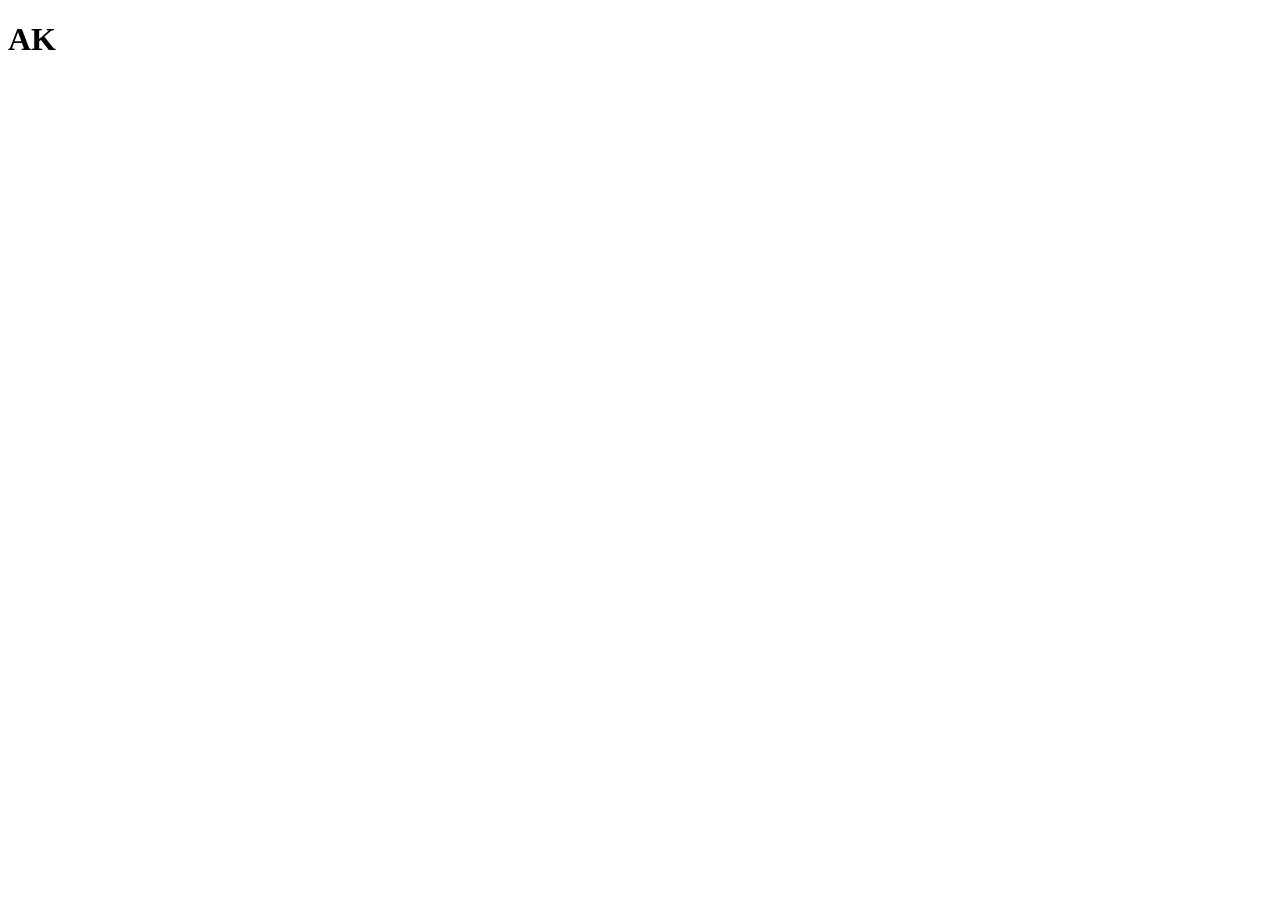
==== index.html @ 5bb2ee42 "Add files via upload" ====
<!DOCTYPE html>
<html lang="en">
<head>
    <meta charset="UTF-8">
    <meta name="viewport" content="width=device-width, initial-scale=1.0">
    <title>Document</title>
</head>
<style>

</style>
<body>
    <h1>AK</h1>
</body>
</html>
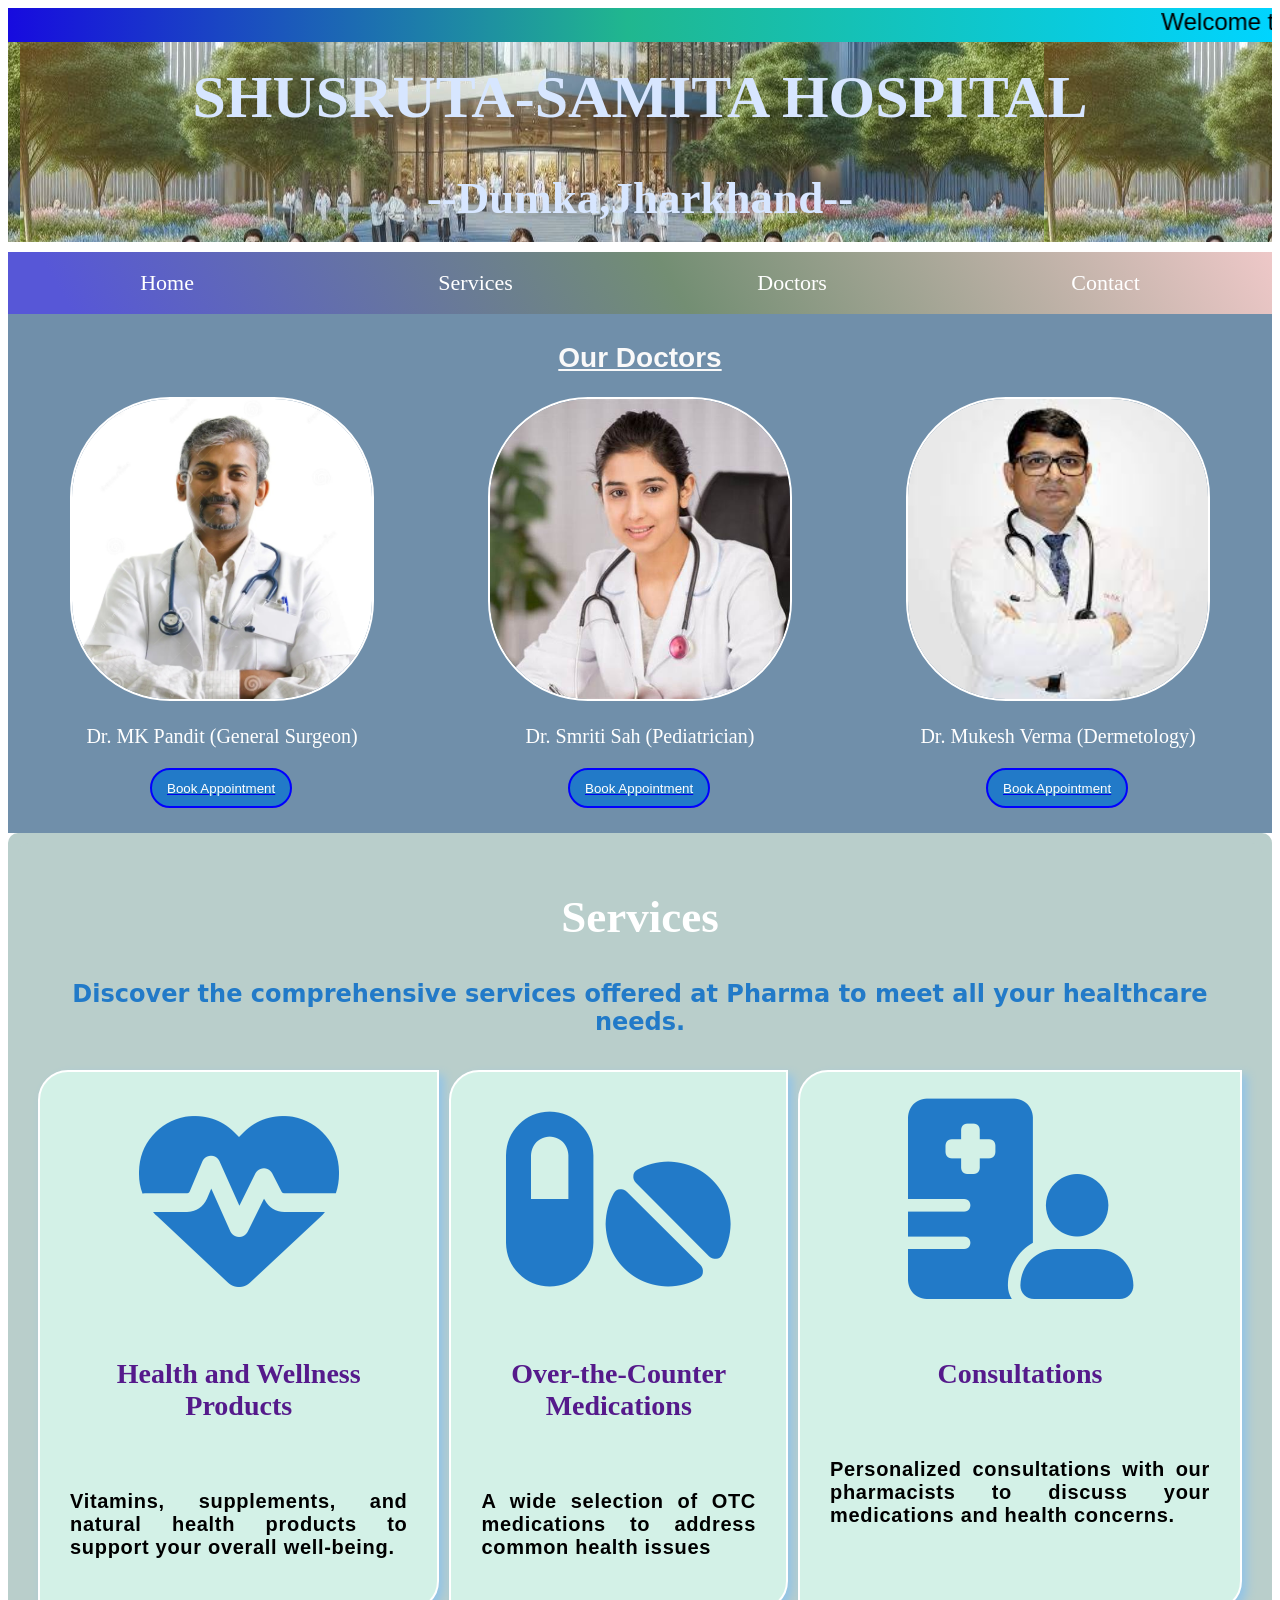
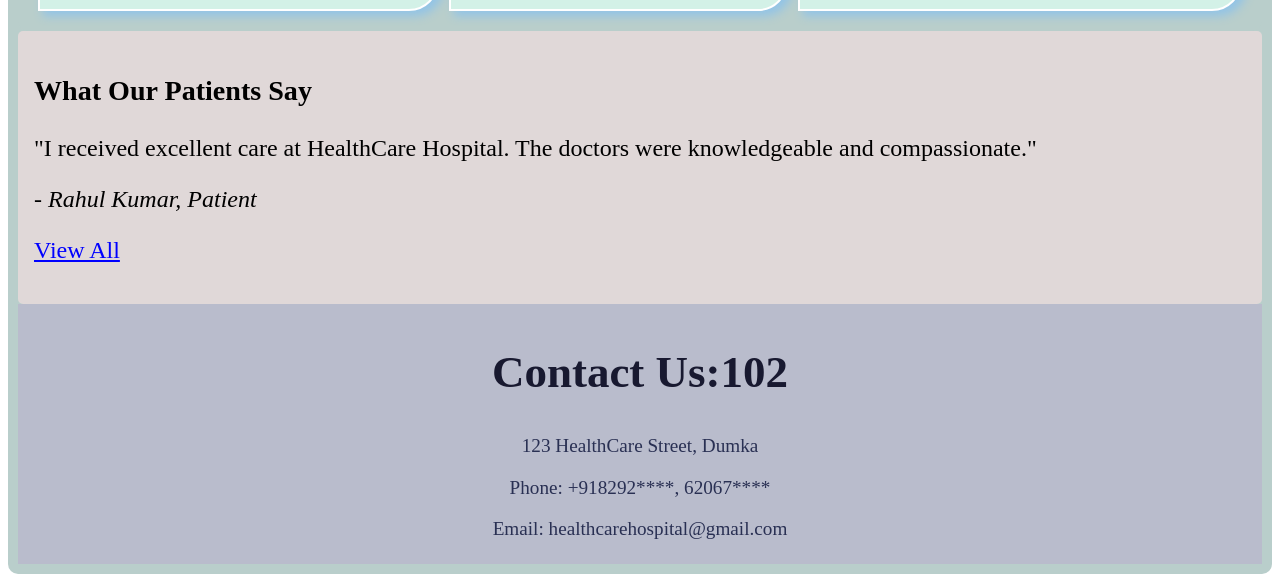
==== commit 823a0015: "file name change" ====
--- a/index.html
+++ b/index.html
@@ -3,12 +3,125 @@
 <head>
     <meta charset="UTF-8">
     <meta name="viewport" content="width=device-width, initial-scale=1.0">
-    <title>Document</title>
+    <title>SHUSRUTA-SAMITA HOSPITAL</title>
+    <link rel="stylesheet" href="project2.css">
+    <link rel="stylesheet" href="https://cdnjs.cloudflare.com/ajax/libs/font-awesome/6.6.0/css/all.min.css" 
+    integrity="sha512-Kc323vGBEqzTmouAECnVceyQqyqdsSiqLQISBL29aUW4U/M7pSPA/gEUZQqv1cwx4OnYxTxve5UMg5GT6L4JJg=="
+    crossorigin="anonymous" referrerpolicy="no-referrer" />
 </head>
-<style>
+<body>
+    <div class="welcome-message">
+        <marquee><span>Welcome to SHUSRUTA-SAMITA Hospital DUMKA</span></marquee> 
+    </div>
+    <header>
+        <div class="title">
+            <h1>SHUSRUTA-SAMITA HOSPITAL</h1>
+            <h2>--Dumka,Jharkhand--</h2>
+        </div>
+    </header>
+    <nav>
+        <a href="index.html">Home</a>
+        <a href="#services">Services</a>
+        <a href="#doctors">Doctors</a>
+        <a href="#contact">Contact</a>
+    </nav>
+    <div class="container">
+        <div class="doctors" id="doctors">
+            <h2><u>Our Doctors</u></h2>
+            <div class="doc">
+                   <div class="doc1">
+                    <a href="doc1.html">
+                     <img src="maledoc.jpg" alt="Dr. MK Pandit" class="doctor-image">
+                    </a>
+                     <p>Dr. MK Pandit (General Surgeon)</p>
+                     <a href="payment form.html" target="_blank">
+                        <button class="btn">Book Appointment</button>
+                        </a>
+                   </div>
+                   <div class="doc2">
+                   <a href="doc2.html">
+                      <img src="ladydoc.jpeg" alt="Dr. Smriti Sah" class="doctor-image">
+                    </a>
+                      <p>Dr. Smriti Sah (Pediatrician)</p>
+                      <a href="payment form.html" target="_blank">
+                        <button class="btn">Book Appointment</button>
+                        </a>
+                   </div>                   
+                 <div class="doc3">
+                    <a href="doc3.html">
+                    <img src="maledoc2.jpeg" alt="Dr. Mukesh Verma" class="doctor-image">
+                    </a>
+                    <p>Dr. Mukesh Verma (Dermetology)</p>
+                    <a href="payment form.html" target="_blank">
+                      <button class="btn">Book Appointment</button>
+                    </a>
+                 </div>
 
-</style>
-<body>
-    <h1>AK</h1>
+            </div>
+        </div>
+        <div id="services" class="services">
+            <div class="container">
+      
+              <div class="services">
+                <h2>Services</h2>
+                <p class="title">Discover the comprehensive services offered at Pharma to meet all your healthcare needs.</p>
+                <div class="tiles">
+                    <div class="title1">
+                        <div class="icon">
+                            <i class="fas fa-heartbeat"></i>
+                        </div>
+                        <h4><a href="">Health and Wellness Products</a></h4>
+                        <p>Vitamins, supplements, and natural health products to support your overall well-being.</p>
+                    </div>
+                    <div class="title2">
+                        <div class="icon">
+                            <i class="fas fa-pills"></i>
+                        </div>
+                        <h4><a href="">Over-the-Counter Medications</a></h4>
+                        <p>A wide selection of OTC medications to address common health issues</p>
+                    </div>
+                    <div class="title3">
+                        <div class="icon">
+                            <i class="fas fa-hospital-user"></i>
+                        </div>
+                        <h4><a href="">Consultations</a></h4>
+                        <p>Personalized consultations with our pharmacists to discuss your medications and health concerns.</p>
+                    </div>
+                </div>
+           </div>
+        </div>
+        <div class="testimonial">
+            <h3>What Our Patients Say</h3>
+            <p>"I received excellent care at HealthCare Hospital. The doctors were knowledgeable and compassionate."</p>
+            <p style="font-style: italic;">- Rahul Kumar, Patient</p>
+            <div class="hidden">
+                <p>“The facilities at the hospital are top-notch, and the medical team is incredibly skilled. I couldn’t have asked for better care.”</p>
+                <p style="font-style: italic;">- Ramesh Gupta</p>
+                <p>“From the moment I walked in, I felt welcomed and cared for. SS hospital truly prioritizes patient well-being.”</p>
+                <p style="font-style: italic;">- Akash Kalyan</p>
+            </div>
+            <p class="view-all" onclick="toggleReviews()">View All</p>
+        </div>
+    
+        <!-- JavaScript to handle toggling reviews -->
+        <script>
+            let reviewsVisible = false;
+    
+            function toggleReviews() {
+                const hiddenReviews = document.querySelectorAll('.hidden');
+                hiddenReviews.forEach(review => {
+                    review.style.display = reviewsVisible ? 'none' : 'block';
+                });
+                reviewsVisible = !reviewsVisible;
+                document.querySelector('.view-all').textContent = reviewsVisible ? 'Hide Reviews' : 'View All';
+            }
+        </script>
+        <div class="contact" id="contact">
+            <h2>Contact Us:102</h2>
+            <p>123 HealthCare Street, Dumka</p>
+            <p>Phone: +918292****, 62067****</p>
+            <p>Email: healthcarehospital@gmail.com</p>
+        </div>
+    </div>
 </body>
 </html>
--- a/project2.css
+++ b/project2.css
@@ -0,0 +1,204 @@
+@media only screen and (min-width: 1024px) {
+@import url('https://fonts.googleapis.com/css2?family=Limelight&display=swap');
+  html{
+    scroll-behavior: smooth;
+  } 
+.welcome-message{
+    font-family: 'Gill Sans', 'Gill Sans MT', Calibri, 'Trebuchet MS', sans-serif;
+    font-size:x-large;
+    text-align: center;
+    background: rgb(23,11,223);
+    background: linear-gradient(90deg, rgba(23,11,223,1), rgba(32,183,143,1) 49%, rgba(0,212,255,1) 100%);
+}
+header {
+    display: flex;
+    flex-direction: row;
+    height: 200px;
+    background-image:url(backimage.jpg);
+    background-position:5% 60%;
+    align-items: center;
+    justify-content: center;
+}
+header .title{
+    color: rgb(215, 230, 255);
+    font-size: 30px;
+    font-family:limelight;
+    text-align: center;
+}
+nav {
+    display: flex;
+    justify-content: space-around;
+    background:linear-gradient(60deg, rgb(87, 87, 215)5%,rgb(115, 142, 115),rgb(238, 200, 200));
+    padding: 10px;
+    margin-top: 10px;
+    margin-bottom:0;
+    font-size: 22px;
+}
+nav a {
+    color: #fff;
+    text-decoration:none;
+    border-radius: 10px;
+    margin:6px;
+    padding: 2px;
+    transition:0.2s;
+}
+nav a:hover{
+     border:2px solid white;
+     color: rgb(213, 255, 5);
+     border-radius: 20px;
+     padding: 3px;
+     transition: ease-in 0.1s;
+}
+nav a:active{
+    transform: scale(1.1);
+}
+.doctors{
+    margin:0;
+    padding: 5px;
+    background-color: #708faa;
+}
+.doctors h2{
+    text-align: center;
+    font-family:Verdana, Geneva, Tahoma, sans-serif;
+    font-size: 28px;
+    color: #f9f9f9;
+}
+.doc{
+   display: flex;
+   align-items:center;
+   justify-content: space-around;
+}
+.doc p{
+    color: white;
+    text-align: center;
+    font-size: 20px;
+}
+.doctor-image {
+    max-width: 100%;
+    height: 300px;
+    border:2px double white;
+    border-radius: 100px;
+}
+.doctor-image:hover{
+    transform: scale(1.05);
+    border: 2px dotted rgb(29, 20, 58);
+    transition: ease-in-out 0.3s;
+} 
+.btn {
+    display:flex;
+    border-radius: 20px;
+    border:2px solid blue;
+    justify-content: center;
+    align-items: center;
+    padding:15px;
+    background-color: #227ac8;
+    color: #fff;
+    cursor: pointer;
+    margin-left: 80px;
+    height: 40px;
+    margin-bottom: 20px;
+}
+.btn:hover {
+    background-color: #0056b3;
+}
+.btn:active{
+    background-color: red;
+}
+.services {
+    background-color: #b9cecb;
+    margin:0;
+    padding:10px;
+    border-radius: 10px;
+ }
+ .services h2{
+     color: white;
+     text-align: center;
+     font-size: 45px;
+ }
+ .services .title{
+     text-align: center;
+     font-size: 24px;
+     font-weight: bold;
+     color: #227ac8;
+     font-family: system-ui, -apple-system, BlinkMacSystemFont, 'Segoe UI', Roboto, Oxygen, Ubuntu, Cantarell, 'Open Sans', 'Helvetica Neue', sans-serif;
+ }
+ .tiles{
+     display: flex;
+     justify-content: space-around;
+     padding: 10px;
+     column-gap: 10px;
+ }
+ .tiles h4{
+     font-size:28px;
+     text-align: center;
+ }
+ .tiles a{
+     text-decoration: none;
+ }
+ .tiles p{
+     padding: 10px;
+     font-size: 20px;
+     text-align: justify;
+     font-weight: bold;
+     letter-spacing:0.7px;
+     font-family:sans-serif
+ }
+ .title1,.title2,.title3{
+     background-color: rgb(211, 241, 231);
+     border: 2px solid rgb(255, 255, 255);
+     border-top-left-radius: 30px;
+     border-bottom-right-radius: 30px;
+     display: flex;
+     padding: 20px;
+     max-width: 400px;
+     flex-direction:column;
+     align-items: center;
+     box-shadow: 5px 5px 10px rgb(146, 196, 231);
+     box-shadow: inset;
+ }
+ .title1:hover,.title2:hover,.title3:hover{
+     box-shadow: inset 5px 5px 15px rgb(146, 196, 231),5px 5px 15px rgb(146, 196, 231);
+     transform: scale(1.05);
+     transition:all 0.4s;
+ 
+ }
+ .title1 .icon,.title2 .icon,.title3 .icon{
+     font-size: 200px;
+     color: #227ac8;
+     margin-bottom: 0px;
+ }
+.testimonial {
+    font-size: 24px;
+    margin:0;
+    background-color: #e0d8d8;
+    padding: 1rem;
+    border-radius: 5px; .testimonial p {
+        display: none;
+        
+    }
+    .view-all {
+        cursor: pointer;
+        color: blue;
+        text-decoration: underline;
+    }
+    .hidden {
+        display: none;
+    }
+    
+    
+
+}
+.contact {
+    background-color: #b9bccc;
+    margin:0;
+    padding: 5px;
+    text-align: center;
+}
+.contact p {
+    font-size: 1.2rem;
+    color: #050c34cc;
+}
+.contact h2{
+    color: rgba(5, 5, 28, 0.892);
+}
+}
